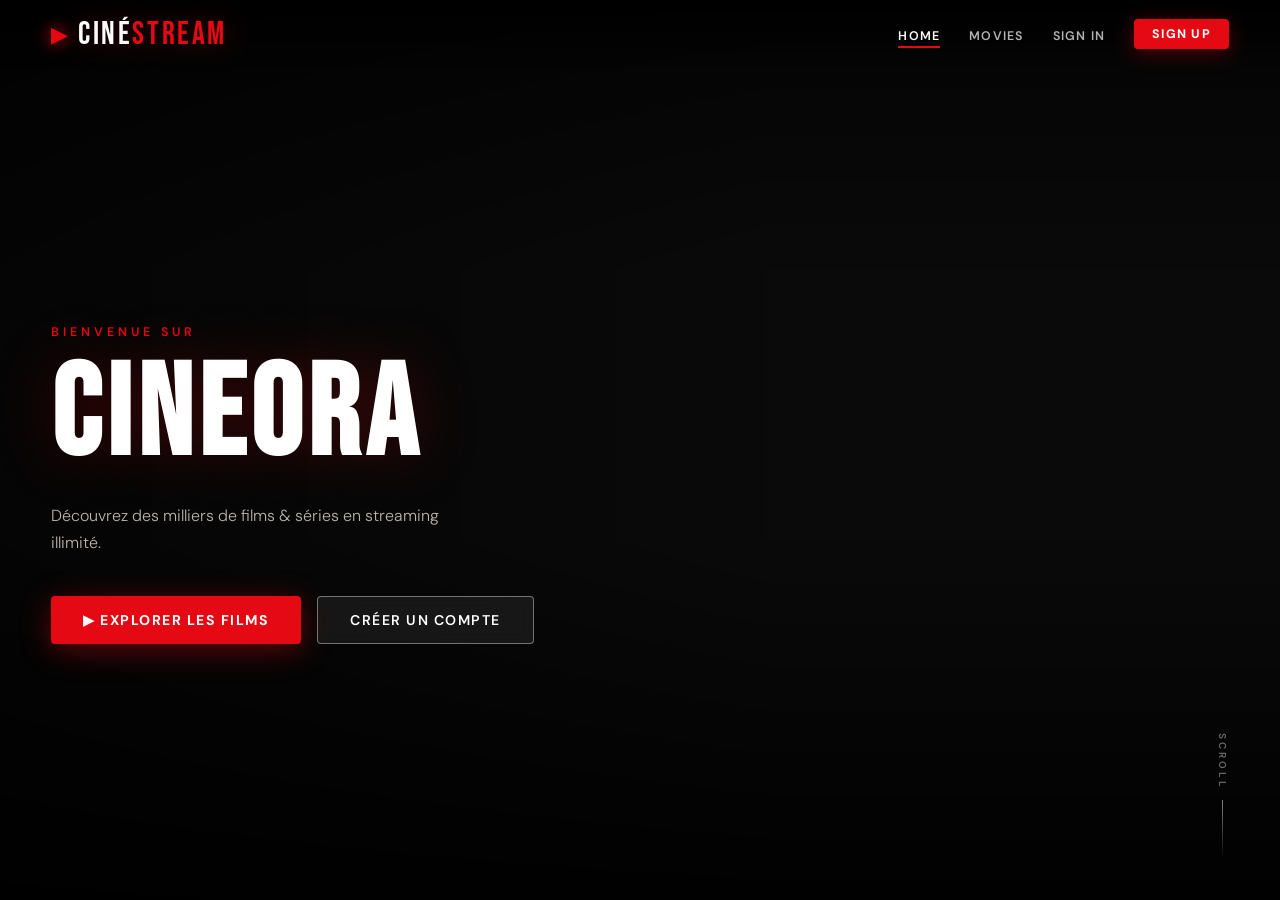
==== index.html @ ee299e44 "Add files via upload" ====
<!DOCTYPE html>
<html lang="fr">
<head>
  <meta charset="UTF-8" />
  <meta name="viewport" content="width=device-width, initial-scale=1.0"/>
  <title>CinéStream</title>
  <link rel="stylesheet" href="style/index.css" />
  <link href="https://fonts.googleapis.com/css2?family=Bebas+Neue&family=Montserrat:wght@300;400;600&display=swap" rel="stylesheet"/>
</head>
<body>

 
  <div class="video-wrapper">
    <video id="bg-video" autoplay muted loop playsinline>
      <source src="image/indexvideo.mp4" type="video/mp4" />
    </video>
    <div class="video-overlay"></div>
  </div>


  <nav class="navbar" id="navbar">
    <div class="nav-logo">
      <span class="logo-icon">▶</span>
      <span class="logo-text">CINÉ<span class="logo-accent">STREAM</span></span>
    </div>
    <ul class="nav-links" id="navLinks">
      <li><a href="index.html" class="nav-link active" data-label="HOME">Home</a></li>
      <li><a href="content/movie.html" class="nav-link" data-label="MOVIES">Movies</a></li>
      <li><a href="content/essa.html" class="nav-link" data-label="SIGN IN">Sign In</a></li>
      <li><a href="content/signup.html" class="nav-btn">Sign Up</a></li>
    
    </ul>
    <button class="burger" id="burger" aria-label="Menu">
      <span></span><span></span><span></span>
    </button>
  </nav>

 
  <main class="hero">
    <div class="hero-content">
      <p class="hero-tag">Bienvenue sur</p>
      <h1 class="hero-title">CINEORA</h1>
      <p class="hero-subtitle">Découvrez des milliers de films &amp; séries en streaming illimité.</p>
      <div class="hero-actions">
        <a href="content/movie.html" class="btn-primary">▶ Explorer les films</a>
        <a href="content/essa.html" class="btn-secondary">Créer un compte</a>
      </div>
    </div>
    <div class="hero-scroll">
      <span>Scroll</span>
      <div class="scroll-line"></div>
    </div>
  </main>

  <script src="javascript/index.js"></script>
</body>
</html>
---- style/index.css ----
@import url('https://fonts.googleapis.com/css2?family=Bebas+Neue&family=DM+Sans:ital,opsz,wght@0,9..40,100..1000;1,9..40,100..1000&display=swap');


*, *::before, *::after {
  box-sizing: border-box;
  margin: 0;
  padding: 0;
}

:root {
  --red:        #E50914;
  --red-hover:  #F40612;
  --red-dark:   #B0060F;
  --bg:         #0A0A0A;
  --surface:    #1a1a1a;
  --surface2:   #232323;
  --border:     rgba(255, 255, 255, 0.07);
  --text:       #e5e5e5;
  --muted:      #777;
  --white:      #ffffff;
  --off-white:  #e8e0d5;
  --nav-h:      68px;
  --font-display: 'Bebas Neue', sans-serif;
  --font-body:    'DM Sans', sans-serif;
}

html {
  scroll-behavior: smooth;
}

html, body {
  min-height: 100%;
  overflow-x: hidden;
  background: var(--bg);
  color: var(--text);
  font-family: var(--font-body);
}

::-webkit-scrollbar        { width: 5px; height: 5px; }
::-webkit-scrollbar-track  { background: #000; }
::-webkit-scrollbar-thumb  { background: #333; border-radius: 4px; }
::-webkit-scrollbar-thumb:hover { background: var(--red); }

.video-wrapper {
  position: fixed;
  inset: 0;
  z-index: 0;
}

#bg-video {
  width: 100%;
  height: 100%;
  object-fit: cover;
  filter: brightness(0.45) saturate(1.2);
}

.video-overlay {
  position: absolute;
  inset: 0;
  background:
    linear-gradient(to bottom, rgba(0,0,0,0.6) 0%, transparent 30%, transparent 60%, rgba(0,0,0,0.85) 100%),
    linear-gradient(to right,  rgba(0,0,0,0.5) 0%, transparent 60%);
}

.navbar {
  position: fixed;
  top: 0;
  left: 0;
  width: 100%;
  height: var(--nav-h);
  z-index: 1000;
  display: flex;
  align-items: center;
  justify-content: space-between;
  padding: 0 4%;
  background: linear-gradient(to bottom, rgba(0,0,0,0.9) 0%, transparent 100%);
  transition: background 0.4s ease, backdrop-filter 0.4s ease, box-shadow 0.4s ease;
}

.navbar.scrolled {
  background: rgba(20,20,20,0.97);
  backdrop-filter: blur(8px);
  box-shadow: 0 2px 20px rgba(0,0,0,0.6);
}

.nav-logo {
  display: flex;
  align-items: center;
  gap: 10px;
  text-decoration: none;
  cursor: pointer;
  user-select: none;
}

.logo-icon {
  font-size: 22px;
  color: var(--red);
  filter: drop-shadow(0 0 8px var(--red));
}

.logo-text {
  font-family: var(--font-display);
  font-size: 2rem;
  letter-spacing: 0.08em;
  color: var(--white);
  text-shadow: 0 0 30px rgba(229,9,20,0.4);
}

.logo-accent { color: var(--red); }

.nav-links {
  list-style: none;
  display: flex;
  align-items: center;
  gap: 1.8rem;
}

.nav-link {
  position: relative;
  display: inline-block;
  font-size: 0.78rem;
  font-weight: 600;
  letter-spacing: 0.1em;
  text-transform: uppercase;
  color: #b3b3b3;
  text-decoration: none;
  transition: color 0.2s;
}

.nav-link::after {
  content: '';
  position: absolute;
  bottom: -4px;
  left: 0;
  right: 0;
  height: 2px;
  background: var(--red);
  transform: scaleX(0);
  transform-origin: left;
  transition: transform 0.3s ease;
}

.nav-link:hover,
.nav-link.active      { color: var(--white); }

.nav-link:hover::after,
.nav-link.active::after { transform: scaleX(1); }

.nav-btn {
  display: inline-block;
  padding: 7px 18px;
  background: var(--red);
  color: var(--white);
  font-weight: 700;
  font-size: 0.78rem;
  letter-spacing: 0.1em;
  text-transform: uppercase;
  text-decoration: none;
  border-radius: 4px;
  transition: background 0.2s, transform 0.15s, box-shadow 0.2s;
  box-shadow: 0 4px 20px rgba(229,9,20,0.35);
}

.nav-btn:hover {
  background: var(--red-hover);
  transform: scale(1.03);
  box-shadow: 0 6px 28px rgba(229,9,20,0.55);
}

.burger {
  display: none;
  flex-direction: column;
  gap: 5px;
  background: none;
  border: none;
  cursor: pointer;
  padding: 4px;
}

.burger span {
  display: block;
  width: 26px;
  height: 2px;
  background: var(--white);
  border-radius: 2px;
  transition: all 0.3s ease;
}

.burger.open span:nth-child(1) { transform: translateY(7px) rotate(45deg); }
.burger.open span:nth-child(2) { opacity: 0; }
.burger.open span:nth-child(3) { transform: translateY(-7px) rotate(-45deg); }

.hero {
  position: relative;
  z-index: 10;
  min-height: 100vh;
  display: flex;
  align-items: center;
  padding: 0 4%;
  padding-top: var(--nav-h);
}

.hero-content {
  max-width: 640px;
}

.hero-tag {
  font-size: 0.78rem;
  font-weight: 600;
  letter-spacing: 4px;
  text-transform: uppercase;
  color: var(--red);
  margin-bottom: 16px;
  opacity: 0;
  animation: fadeUp 0.8s ease 0.2s both;
}

.hero-title {
  font-family: var(--font-display);
  font-size: clamp(64px, 10vw, 130px);
  line-height: 0.95;
  letter-spacing: 6px;
  color: var(--white);
  text-shadow: 0 0 60px rgba(229,9,20,0.25);
  opacity: 0;
  animation: fadeUp 0.9s ease 0.35s both;
}

.hero-title span {
  color: var(--red);
  display: block;
}

.hero-subtitle {
  margin-top: 24px;
  font-size: 1rem;
  font-weight: 300;
  line-height: 1.7;
  color: rgba(232,224,213,0.8);
  max-width: 440px;
  opacity: 0;
  animation: fadeUp 0.9s ease 0.5s both;
}

.hero-actions {
  margin-top: 40px;
  display: flex;
  gap: 16px;
  flex-wrap: wrap;
  opacity: 0;
  animation: fadeUp 0.9s ease 0.65s both;
}

.btn-primary {
  display: inline-flex;
  align-items: center;
  gap: 8px;
  padding: 14px 32px;
  background: var(--red);
  color: var(--white);
  font-weight: 700;
  font-size: 0.88rem;
  letter-spacing: 1.5px;
  text-transform: uppercase;
  text-decoration: none;
  border-radius: 4px;
  transition: background 0.2s, transform 0.15s, box-shadow 0.2s;
  box-shadow: 0 6px 30px rgba(229,9,20,0.4);
}

.btn-primary:hover {
  background: var(--red-hover);
  transform: translateY(-3px);
  box-shadow: 0 10px 40px rgba(229,9,20,0.6);
}

.btn-secondary {
  display: inline-flex;
  align-items: center;
  padding: 14px 32px;
  border: 1.5px solid rgba(255,255,255,0.4);
  color: var(--white);
  font-weight: 600;
  font-size: 0.88rem;
  letter-spacing: 1.5px;
  text-transform: uppercase;
  text-decoration: none;
  border-radius: 4px;
  backdrop-filter: blur(8px);
  background: rgba(255,255,255,0.07);
  transition: border-color 0.25s, background 0.25s, transform 0.2s;
}

.btn-secondary:hover {
  border-color: var(--white);
  background: rgba(255,255,255,0.14);
  transform: translateY(-3px);
}

.hero-scroll {
  position: absolute;
  bottom: 40px;
  right: 4%;
  display: flex;
  flex-direction: column;
  align-items: center;
  gap: 10px;
  opacity: 0;
  animation: fadeIn 1s ease 1.2s both;
}

.hero-scroll span {
  font-size: 10px;
  font-weight: 600;
  letter-spacing: 3px;
  text-transform: uppercase;
  color: rgba(255,255,255,0.4);
  writing-mode: vertical-rl;
}

.scroll-line {
  width: 1px;
  height: 60px;
  background: linear-gradient(to bottom, rgba(255,255,255,0.5), transparent);
  animation: scrollPulse 2s ease-in-out infinite;
}


.hero-banner {
  position: relative;
  height: 56vw;
  max-height: 620px;
  min-height: 380px;
  display: flex;
  align-items: flex-end;
  padding: 0 4% 5%;
  overflow: hidden;
  background: linear-gradient(135deg, #0d0d0d 0%, #1a0a0a 40%, #0d0000 100%);
}

.hero-banner-bg {
  position: absolute;
  inset: 0;
  background:
    radial-gradient(ellipse 80% 60% at 70% 40%, rgba(229,9,20,0.07) 0%, transparent 60%),
    repeating-linear-gradient(
      45deg,
      transparent 0px, transparent 40px,
      rgba(255,255,255,0.012) 40px, rgba(255,255,255,0.012) 41px
    );
}

.hero-banner-gradient {
  position: absolute;
  inset: 0;
  background: linear-gradient(to top, var(--bg) 0%, rgba(20,20,20,0.6) 40%, transparent 100%);
}

.hero-banner-content {
  position: relative;
  z-index: 2;
  max-width: 550px;
  animation: heroIn 0.8s ease both;
}

@keyframes heroIn {
  from { opacity: 0; transform: translateY(24px); }
  to   { opacity: 1; transform: translateY(0); }
}

.hero-badge {
  display: inline-flex;
  align-items: center;
  gap: 6px;
  background: var(--red);
  color: #fff;
  font-size: 0.7rem;
  font-weight: 800;
  letter-spacing: 0.14em;
  text-transform: uppercase;
  padding: 4px 12px;
  border-radius: 3px;
  margin-bottom: 16px;
}

.hero-banner-title {
  font-family: var(--font-display);
  font-size: clamp(2.8rem, 6vw, 4.5rem);
  letter-spacing: 0.03em;
  line-height: 1;
  color: var(--white);
  margin-bottom: 14px;
  text-shadow: 2px 4px 20px rgba(0,0,0,0.8);
}

.hero-banner-sub {
  font-size: 0.9rem;
  color: #b3b3b3;
  line-height: 1.6;
  margin-bottom: 28px;
  max-width: 420px;
}

.hero-stats {
  display: flex;
  gap: 32px;
}

.hero-stat { text-align: left; }

.hero-stat span {
  display: block;
  font-family: var(--font-display);
  font-size: 1.8rem;
  color: var(--red);
}

.hero-stat p {
  font-size: 0.7rem;
  color: var(--muted);
  text-transform: uppercase;
  letter-spacing: 0.08em;
}

.main-layout {
  padding: 0 4% 60px;
}

.top-bar {
  display: flex;
  align-items: center;
  gap: 20px;
  padding: 20px 0 24px;
  border-bottom: 1px solid var(--border);
  margin-bottom: 32px;
  flex-wrap: wrap;
}


.search-wrapper {
  display: flex;
  align-items: center;
  background: var(--surface);
  border: 1px solid #2e2e2e;
  border-radius: 6px;
  padding: 4px;
  transition: all 0.3s cubic-bezier(0.4,0,0.2,1);
  width: 46px;
  height: 46px;
  overflow: hidden;
  flex-shrink: 0;
}

.search-icon-btn {
  background: none;
  border: none;
  color: var(--muted);
  width: 38px;
  height: 38px;
  display: flex;
  align-items: center;
  justify-content: center;
  cursor: pointer;
  border-radius: 4px;
  transition: all 0.2s;
  flex-shrink: 0;
}

.search-icon-btn:hover {
  color: var(--white);
  background: rgba(255,255,255,0.06);
}

.search-wrapper input {
  width: 0;
  opacity: 0;
  border: none;
  outline: none;
  background: transparent;
  color: var(--white);
  font-size: 0.88rem;
  padding: 0;
  transition: width 0.3s cubic-bezier(0.4,0,0.2,1), opacity 0.2s;
  font-family: var(--font-body);
}

.search-wrapper.open {
  width: 260px;
  border-color: var(--red);
  box-shadow: 0 0 0 2px rgba(229,9,20,0.18);
  padding-right: 12px;
}

.search-wrapper.open input {
  width: 100%;
  opacity: 1;
  padding-left: 6px;
}

/* Filters */
.filters-container {
  flex: 1;
  display: flex;
  flex-direction: column;
  gap: 10px;
  overflow: hidden;
  min-width: 0;
}

.filter-row {
  display: flex;
  gap: 8px;
  overflow-x: auto;
  scrollbar-width: none;
  padding-bottom: 2px;
}

.filter-row::-webkit-scrollbar { display: none; }

.btn {
  background: var(--surface);
  color: #b3b3b3;
  border: 1px solid #2e2e2e;
  padding: 7px 16px;
  border-radius: 4px;
  font-size: 0.72rem;
  font-weight: 700;
  letter-spacing: 0.06em;
  text-transform: uppercase;
  cursor: pointer;
  white-space: nowrap;
  transition: all 0.18s ease;
  font-family: var(--font-body);
}

.btn:hover  { background: var(--surface2); color: var(--white); border-color: #444; }
.btn.active { background: var(--red); color: var(--white); border-color: var(--red); }

.section-label {
  font-family: var(--font-display);
  font-size: 1.35rem;
  letter-spacing: 0.06em;
  color: var(--white);
  margin-bottom: 18px;
  display: flex;
  align-items: center;
  gap: 12px;
}

.section-label::after {
  content: '';
  flex: 1;
  height: 1px;
  background: linear-gradient(to right, var(--border), transparent);
}

.count-badge {
  font-family: var(--font-body);
  font-size: 0.72rem;
  font-weight: 700;
  color: var(--muted);
  letter-spacing: 0.04em;
}

.movie-grid {
  display: grid;
  grid-template-columns: repeat(auto-fill, minmax(200px, 1fr));
  gap: 8px;
}

.film-card {
  position: relative;
  border-radius: 4px;
  overflow: hidden;
  cursor: pointer;
  aspect-ratio: 2 / 3;
  background: var(--surface);
  transition: transform 0.3s cubic-bezier(0.25,0.8,0.25,1), z-index 0s 0.3s;
}

.film-card:hover {
  transform: scale(1.06);
  z-index: 10;
  transition: transform 0.3s cubic-bezier(0.25,0.8,0.25,1), z-index 0s 0s;
  box-shadow: 0 8px 40px rgba(0,0,0,0.8), 0 0 0 1px rgba(229,9,20,0.3);
}

.film-card a { display: block; width: 100%; height: 100%; }

.film-card img {
  width: 100%;
  height: 100%;
  object-fit: cover;
  display: block;
  transition: transform 0.4s ease;
}

.film-card:hover img { transform: scale(1.04); }

.card-overlay {
  position: absolute;
  inset: 0;
  background: linear-gradient(to top, rgba(0,0,0,0.92) 0%, rgba(0,0,0,0.3) 50%, transparent 100%);
  opacity: 0;
  transition: opacity 0.3s ease;
  display: flex;
  flex-direction: column;
  justify-content: flex-end;
  padding: 14px 12px;
}

.film-card:hover .card-overlay { opacity: 1; }

.card-title {
  font-size: 0.82rem;
  font-weight: 700;
  color: var(--white);
  line-height: 1.3;
  margin-bottom: 4px;
  display: -webkit-box;
  -webkit-line-clamp: 2;
  -webkit-box-orient: vertical;
  overflow: hidden;
}

.card-meta {
  font-size: 0.68rem;
  color: #b3b3b3;
  display: flex;
  align-items: center;
  gap: 8px;
}

.card-cat {
  background: var(--red);
  color: var(--white);
  font-size: 0.6rem;
  font-weight: 800;
  letter-spacing: 0.06em;
  text-transform: uppercase;
  padding: 2px 7px;
  border-radius: 2px;
}

.play-icon {
  position: absolute;
  top: 50%;
  left: 50%;
  transform: translate(-50%, -50%) scale(0.6);
  width: 44px;
  height: 44px;
  background: rgba(255,255,255,0.9);
  border-radius: 50%;
  display: flex;
  align-items: center;
  justify-content: center;
  opacity: 0;
  transition: opacity 0.3s, transform 0.3s;
}

.play-icon svg { margin-left: 3px; }

.film-card:hover .play-icon {
  opacity: 1;
  transform: translate(-50%, -50%) scale(1);
}

/* Empty state */
.empty-state {
  grid-column: 1 / -1;
  text-align: center;
  padding: 80px 20px;
  color: var(--muted);
}

.empty-state svg { margin-bottom: 16px; opacity: 0.4; }
.empty-state p   { font-size: 1rem; }

@property --a {
  syntax: '<angle>';
  initial-value: 0deg;
  inherits: false;
}

@keyframes spin { to { --a: 360deg; } }

.details-container {
  max-width: 480px;
  width: 100%;
  background: #0d0d0d;
  padding: 20px;
  border-radius: 8px;
  box-shadow: 0 8px 20px rgba(0,0,0,0.4);
  text-align: center;
  margin: calc(var(--nav-h) + 40px) auto 60px auto;
  position: relative;
  filter: drop-shadow(0 0 6px rgba(229,9,20,0.35));
}

.details-container::before {
  content: '';
  position: absolute;
  inset: -2px;
  border-radius: 10px;
  padding: 2px;
  background: conic-gradient(from var(--a), #E50914, #ff4444, #E50914, #aa0000, transparent 40%, transparent 60%, #aa0000, #E50914);
  -webkit-mask: linear-gradient(#fff 0 0) content-box, linear-gradient(#fff 0 0);
  -webkit-mask-composite: xor;
  mask-composite: exclude;
  animation: spin 4s linear infinite;
  z-index: 0;
  pointer-events: none;
}

.details-container > * { position: relative; z-index: 1; }

.image-wrapper {
  width: 140px;
  height: 200px;
  margin: 0 auto 24px auto;
  border-radius: 6px;
  overflow: hidden;
  box-shadow: 0 8px 24px rgba(0,0,0,0.6);
  border: 1px solid rgba(232,0,13,0.2);
}

.image-wrapper img {
  width: 100%;
  height: 100%;
  object-fit: cover;
  display: block;
}

.details-container h1 {
  font-family: var(--font-display);
  font-size: 2.4rem;
  letter-spacing: 0.04em;
  color: var(--white);
  margin-bottom: 24px;
  line-height: 1;
}

.info-table {
  width: 100%;
  border-collapse: collapse;
  margin-bottom: 28px;
  text-align: left;
}

.info-table th,
.info-table td {
  padding: 12px 0;
  border-bottom: 1px solid #252525;
  font-size: 0.84rem;
}

.info-table tr:last-child th,
.info-table tr:last-child td { border-bottom: none; }

.info-table th {
  color: var(--muted);
  font-weight: 700;
  text-transform: uppercase;
  letter-spacing: 0.08em;
  width: 36%;
  padding-right: 16px;
}

.info-table td { color: var(--text); }

.action-buttons {
  display: flex;
  flex-direction: column;
  gap: 10px;
}

.buy-btn {
  width: 100%;
  padding: 14px;
  background: var(--red);
  color: var(--white);
  border: none;
  border-radius: 4px;
  font-size: 0.88rem;
  font-weight: 800;
  text-transform: uppercase;
  letter-spacing: 0.1em;
  cursor: pointer;
  text-decoration: none;
  display: block;
  text-align: center;
  transition: background 0.2s, transform 0.1s;
}

.buy-btn:hover  { background: var(--red-hover); }
.buy-btn:active { transform: scale(0.98); }

.back-btn {
  background: none;
  border: none;
  color: var(--muted);
  font-size: 0.75rem;
  font-weight: 600;
  text-transform: uppercase;
  letter-spacing: 0.08em;
  cursor: pointer;
  transition: color 0.2s;
  text-decoration: none;
  display: block;
  text-align: center;
  margin-top: 8px;
}

.back-btn:hover { color: var(--white); }

@keyframes fadeUp {
  from { opacity: 0; transform: translateY(30px); }
  to   { opacity: 1; transform: translateY(0); }
}

@keyframes fadeIn {
  from { opacity: 0; }
  to   { opacity: 1; }
}

@keyframes scrollPulse {
  0%, 100% { transform: scaleY(1); opacity: 0.5; }
  50%       { transform: scaleY(1.3); opacity: 1; }
}

@media (max-width: 900px) {
  .main-layout { padding-left: 3%; padding-right: 3%; }

  .top-bar {
    flex-direction: column;
    align-items: stretch;
  }

  .search-wrapper {
    width: 100%;
    height: 44px;
  }

  .search-wrapper input {
    width: 100%;
    opacity: 1;
    padding-left: 8px;
  }

  .movie-grid {
    grid-template-columns: repeat(auto-fill, minmax(140px, 1fr));
    gap: 6px;
  }

  .details-container {
    margin: calc(var(--nav-h) + 20px) 16px 40px;
  }
}

@media (max-width: 768px) {
  .navbar { padding: 0 20px; }

  .nav-links {
    position: fixed;
    top: var(--nav-h);
    left: 0;
    right: 0;
    flex-direction: column;
    align-items: flex-start;
    gap: 0;
    background: rgba(10,10,10,0.97);
    backdrop-filter: blur(16px);
    padding: 20px 0 30px;
    transform: translateY(-110%);
    transition: transform 0.4s cubic-bezier(0.4,0,0.2,1);
  }

  .nav-links.open { transform: translateY(0); }

  .nav-link {
    display: block;
    width: 100%;
    padding: 14px 24px;
    margin: 0;
    font-size: 0.9rem;
  }

  .nav-btn {
    display: block;
    width: calc(100% - 48px);
    margin: 10px 24px 0;
    text-align: center;
    border-radius: 4px;
  }

  .burger { display: flex; }

  .hero { padding: 0 20px; padding-top: var(--nav-h); }
  .hero-scroll { right: 20px; }
  .hero-banner { min-height: 320px; }
}

@media (max-width: 600px) {
  .hero-banner { min-height: 260px; }
}
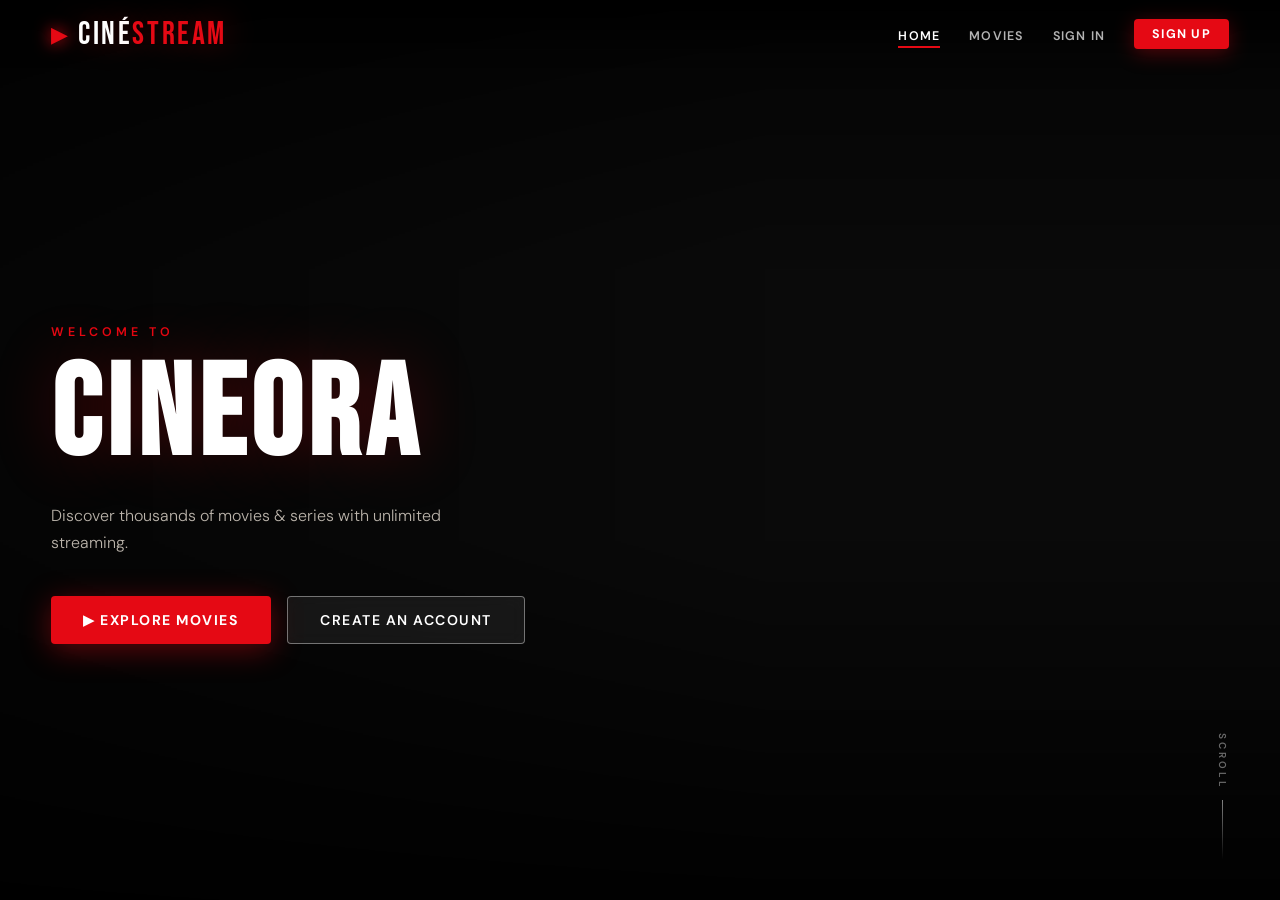
==== commit aa6daaf7: "Update index.html" ====
--- a/index.html
+++ b/index.html
@@ -38,12 +38,12 @@
  
   <main class="hero">
     <div class="hero-content">
-      <p class="hero-tag">Bienvenue sur</p>
+      <p class="hero-tag">Welcome to</p>
       <h1 class="hero-title">CINEORA</h1>
-      <p class="hero-subtitle">Découvrez des milliers de films &amp; séries en streaming illimité.</p>
+      <p class="hero-subtitle">Discover thousands of movies &amp; series with unlimited streaming.</p>
       <div class="hero-actions">
-        <a href="content/movie.html" class="btn-primary">▶ Explorer les films</a>
-        <a href="content/essa.html" class="btn-secondary">Créer un compte</a>
+        <a href="content/movie.html" class="btn-primary">▶ Explore movies</a>
+        <a href="content/signup.html" class="btn-secondary">Create an account</a>
       </div>
     </div>
     <div class="hero-scroll">
@@ -54,4 +54,4 @@
 
   <script src="javascript/index.js"></script>
 </body>
-</html>+</html>
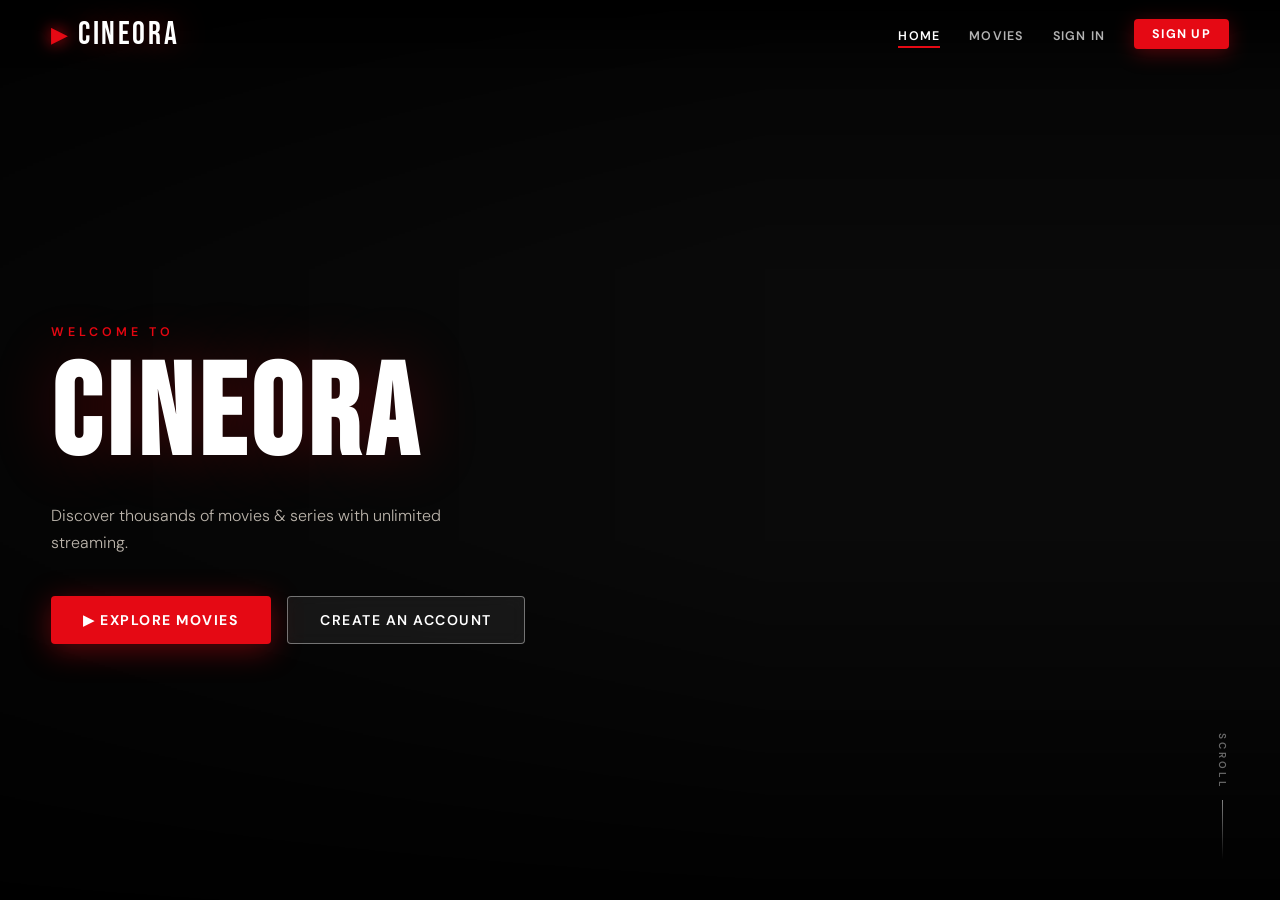
==== commit dc99e1ea: "Update index.html" ====
--- a/index.html
+++ b/index.html
@@ -3,7 +3,7 @@
 <head>
   <meta charset="UTF-8" />
   <meta name="viewport" content="width=device-width, initial-scale=1.0"/>
-  <title>CinéStream</title>
+  <title>CINEORA</title>
   <link rel="stylesheet" href="style/index.css" />
   <link href="https://fonts.googleapis.com/css2?family=Bebas+Neue&family=Montserrat:wght@300;400;600&display=swap" rel="stylesheet"/>
 </head>
@@ -21,7 +21,7 @@
   <nav class="navbar" id="navbar">
     <div class="nav-logo">
       <span class="logo-icon">▶</span>
-      <span class="logo-text">CINÉ<span class="logo-accent">STREAM</span></span>
+      <span class="logo-text">CINEORA</span>
     </div>
     <ul class="nav-links" id="navLinks">
       <li><a href="index.html" class="nav-link active" data-label="HOME">Home</a></li>
